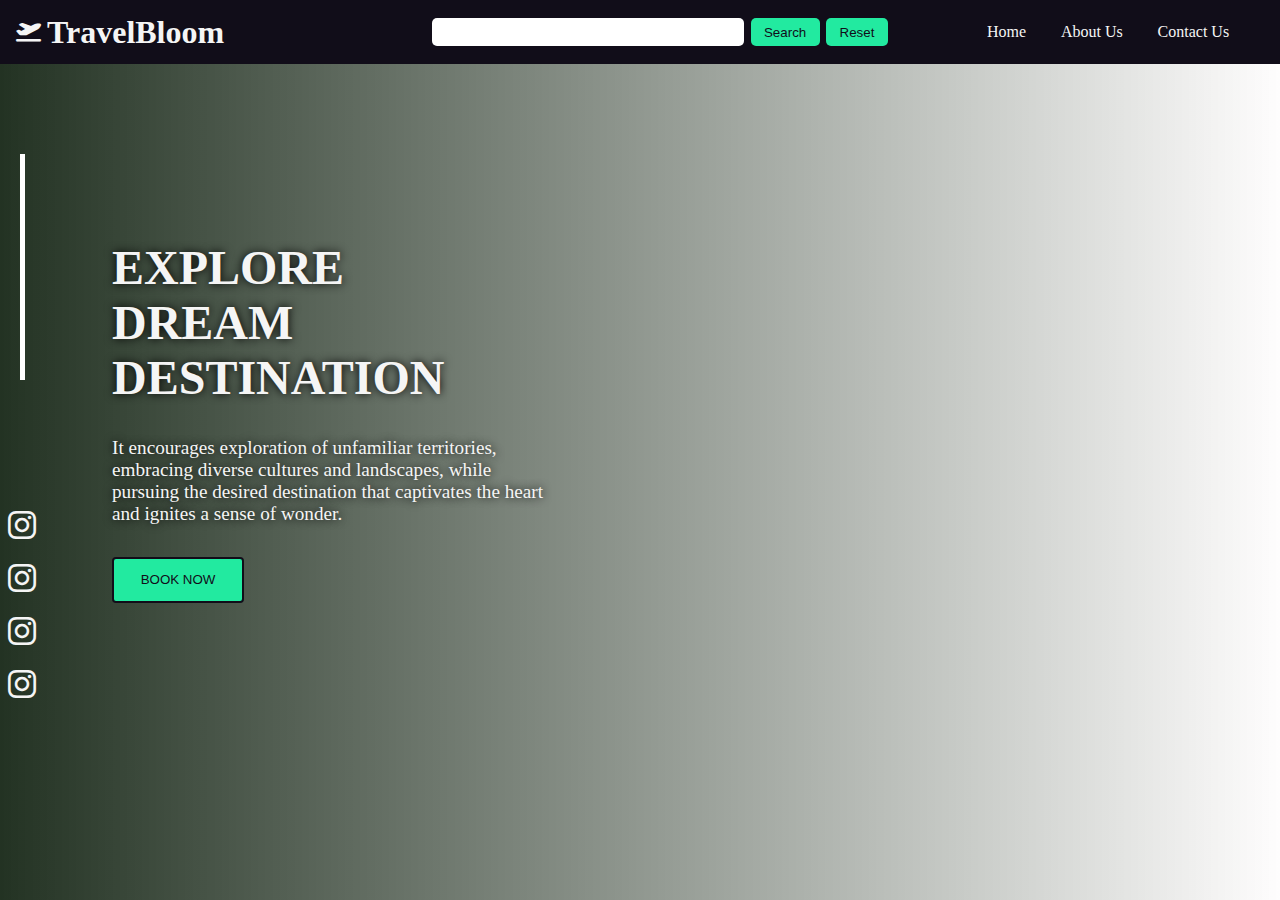
==== index.html @ b31a68c6 "changed home.html to index.html" ====
<!DOCTYPE html>
<html lang="en">
<head>
  <meta charset="UTF-8">
  <meta name="viewport" content="width=device-width, initial-scale=1.0">
  <link rel="stylesheet" href="https://cdnjs.cloudflare.com/ajax/libs/font-awesome/6.7.2/css/all.min.css" integrity="sha512-Evv84Mr4kqVGRNSgIGL/F/aIDqQb7xQ2vcrdIwxfjThSH8CSR7PBEakCr51Ck+w+/U6swU2Im1vVX0SVk9ABhg==" crossorigin="anonymous" referrerpolicy="no-referrer" />
  <link rel="stylesheet" href="style.css">
  <title>Document</title>
</head>
<body>
  <header>
    <nav>
      <div class="mainLogo">
        <i class="fa-solid fa-plane-departure"></i>
        <h1>TravelBloom</h1>
      </div>
      <ul>
        <li><a href="./index.html">Home</a></li>
        <li><a href="./about.html">About Us</a></li>
        <li><a href="./contact.html">Contact Us</a></li>
      </ul>
      <div class="serchBox">
        <input type="search" name="search" id="search" placeholder="Enter A plca you want to visit">
        <button id="searchBtn">Search</button>
        <button id="resetBtn">Reset</button>
      </div>
      
    </nav>
  </header>
    <main class="container">
      <div class="social-links">
      <div class="vertical-line"></div>
        <a href="#" class="social-link">
          <i class="fa-brands fa-instagram"></i>
        </a>
        <a href="#" class="social-link">
          <i class="fa-brands fa-instagram"></i>
        </a>
        <a href="#" class="social-link">
          <i class="fa-brands fa-instagram"></i>
        </a>
        <a href="#" class="social-link">
          <i class="fa-brands fa-instagram"></i>
        </a>
    </div>
      <div class="hero-content">
        <h1>
            EXPLORE<br/> DREAM<br/> DESTINATION
        </h1>
        <p>
            It encourages exploration of unfamiliar territories, embracing diverse cultures and landscapes, while pursuing the desired destination that captivates the heart and ignites a sense of wonder.
        </p>
        <button class="book-now">BOOK NOW</button>
      </div>
      <div id="searchResults" class="searchResults">

      </div>
    </main>
    <script src="./travelRecommendation.js"></script>
  
</body>
</html>
---- style.css ----
* {
  margin: 0;
  padding: 0;
  box-sizing: border-box;
}
nav{
  background-color: #110d19;
  color: whitesmoke;
  padding: 1em;
  display: flex;
  align-items: center;
  justify-content: space-between;
  height: 4em;
}

.mainLogo {
  width: 40%;
  display: flex;
  justify-content: flex-start;
  align-items: center;
}
.mainLogo i.fa-solid{
  font-size: 20px;
  margin-right: 0.3em;
}
ul{
  width: 30%;
  display: flex;
  list-style-type: none;
  justify-content: space-evenly;
  order: 1;
}
a{
  text-decoration: none;
  color: whitesmoke;
}

.serchBox {
  width: 50%;
  display: flex;
  justify-content: flex-start;
  align-items: center;
}
.serchBox input{
  width: 60%;
  padding: 0.5em;
  border: none;
  border-radius: 5px;
} 
.serchBox button{
  padding: 0.5em 1em;
  background-color: #22eaa0;
  color: #110d19;
  border: none;
  border-radius: 5px;
  margin-left: 0.5em;
}
.container{
  height: calc(100vh - 4em);
  background: url("https://files.oaiusercontent.com/file-EGj47xRUeRRZdQU7CrEhM8?se=2025-02-08T14%3A02%3A15Z&sp=r&sv=2024-08-04&sr=b&rscc=max-age%3D604800%2C%20immutable%2C%20private&rscd=attachment%3B%20filename%3D9c34b615-4432-45ac-9ab8-f5af83814233.webp&sig=sJB8DX4bufoEa0omnyUnfS%2BqKS7oOxg7QCMsnfio79Q%3D"), linear-gradient(to right, rgba(0, 18, 0, 0.861),rgba(250, 244, 244, 0.171));
  background-repeat: no-repeat;
  background-size: 100% 100%;
  position: relative;
  background-blend-mode: overlay;
  color: whitesmoke;
  display: flex;
  justify-content: space-between;
}

.social-links{
  position: absolute;
  top: 5%;
  left: 0;
  display: flex;
  flex-direction: column;
  justify-content: flex-start;
  align-items: center;
  height: 90%;
  padding-left: 0.5em;
}
.vertical-line{
  background-color: white;
  width: 5px;
  height: 30%;
  margin-top: 3em;
  margin-bottom: 7em;
}

.social-links a{
  text-decoration: none;
  color: whitesmoke;
  font-size: 2em;
  margin-top: 0.5em;
}

.hero-content{
  width: 50%;
  color: whitesmoke;
  padding: 9em 6em;
}
.hero-content > h1,
.hero-content > button,
.hero-content > p{
  text-shadow: 0px 0px 10px #000;
  margin-top: 2rem;
  margin-left: 1rem;

}
.hero-content h1{
  font-size: 3em;
}
.hero-content p{
  font-size: 1.2em;
}
.hero-content button{
  text-shadow: none;
  padding: 1em 2em;
  background-color: #22eaa0;
  color: #110d19;
  border: 2px solid #110d19;
  border-radius: 4px;
}
.hero-content button:hover{
  background-color: #110d1928;
  color: #22eaa0;
  border: 2px solid #22eaa0;
}
.searchResults{
  width: 30%;
  padding: 2em 1em;
  display:flex;
  flex-direction: column;
  align-items: flex-end;
}
.card{
  padding-top: 1em;
  width: 100%;
  background-color: rgba(245, 247, 248, 0.891);
  color: #000;
  margin-bottom: 0.5em;
  padding: 0.5em;
  border-radius: 4px;
}
.card img{
  width: 100%;
  aspect-ratio: 2/1;
  object-fit: cover;
}
.card > .btn{
  margin-top: 0.2em;
  padding: 0.5em 1em;
  background-color: #01110b;
  width: 100%;
  color: aliceblue;
}
.about-hero-content{
  width: 90%;
  color: whitesmoke;
  padding: 6em 0em 0em 6em;
}
.about-hero-content > section > h1{
  font-size: 3em;
  margin-bottom: 1em;
}
.about-hero-content > section.hero > div{
  font-size: 1em;
  padding: 2em 1em;
  background-color: #110d199f;
  margin-bottom: 1em;
  border-radius: 6px;
}
.team{
  display: flex;
  justify-content: space-evenly;
  align-items: center;
  padding: 3em 5em;
}
.team h2{
  font-size: 3em;
  margin-bottom: 1.5em;
}
.team-container{
  display: flex;
  justify-content: space-evenly;
  align-items: center;
  gap: 20px;
}

.about-hero-content > section div.team-member{
  font-size: 1em;
  padding: 2em 1em;
  background-color: #110d199f;
  border-radius: 6px;
}
.about-hero-content > section div.team-member > *{
  margin-bottom: 0.4em;
}
.team-member .role{
  text-align: center;
  display: block;
  width: 100%;
  background-color: #186ec4a5;
  color: whitesmoke;
  border: 1px solid whitesmoke;
  margin-top: 0.5em;
  padding: 0.3em 0.6em;
  border-radius: 4px;
}
.team-member .role:hover{
  text-align: center;
  display: block;
  width: 100%;
  background-color: #22eaa12b;
  color: whitesmoke;
  border: 1px solid whitesmoke;
  margin-top: 0.5em;
}

.contact-hero-content{
  width: 70%;
  padding: 6em 3em 0em;
  color: white;
  margin: 0 auto;
}
.contact-hero-content section{

  margin: 5em auto;
  display: flex;
  justify-content: space-between;
}
.contact-hero-content section > .contact-info{
  width: 20%;
}
.contact-hero-content section > .contact-content{
  width: 60%;
}
.contact-hero-content div.contact-content > form{
  padding: 1em;
  background-color: #110d194b;
  display: flex;
  flex-direction: column;
  justify-content: space-evenly;
}

.contact-hero-content div.contact-content > form > *:not(label){
  background-color: #110d199f;
  padding: 0.5em 0.7em;
  margin-bottom: 0.9em;
  border: 0.5px solid whitesmoke;
  outline: none;
  color: whitesmoke;
}
textarea{
  height: 100px;
  overflow-y: auto;
  resize: none;
}
.contact-hero-content div.contact-content > form > button.submit{
  background-color: #186ec4a5;
  color: white;
  border-radius: 4px;
  padding: 0.5em 1em;
}
.contact-hero-content div.contact-content > form > button.submit:hover{
  background-color: #064b2c84;;
}
::placeholder{
  color: rgb(255, 255, 255);
}
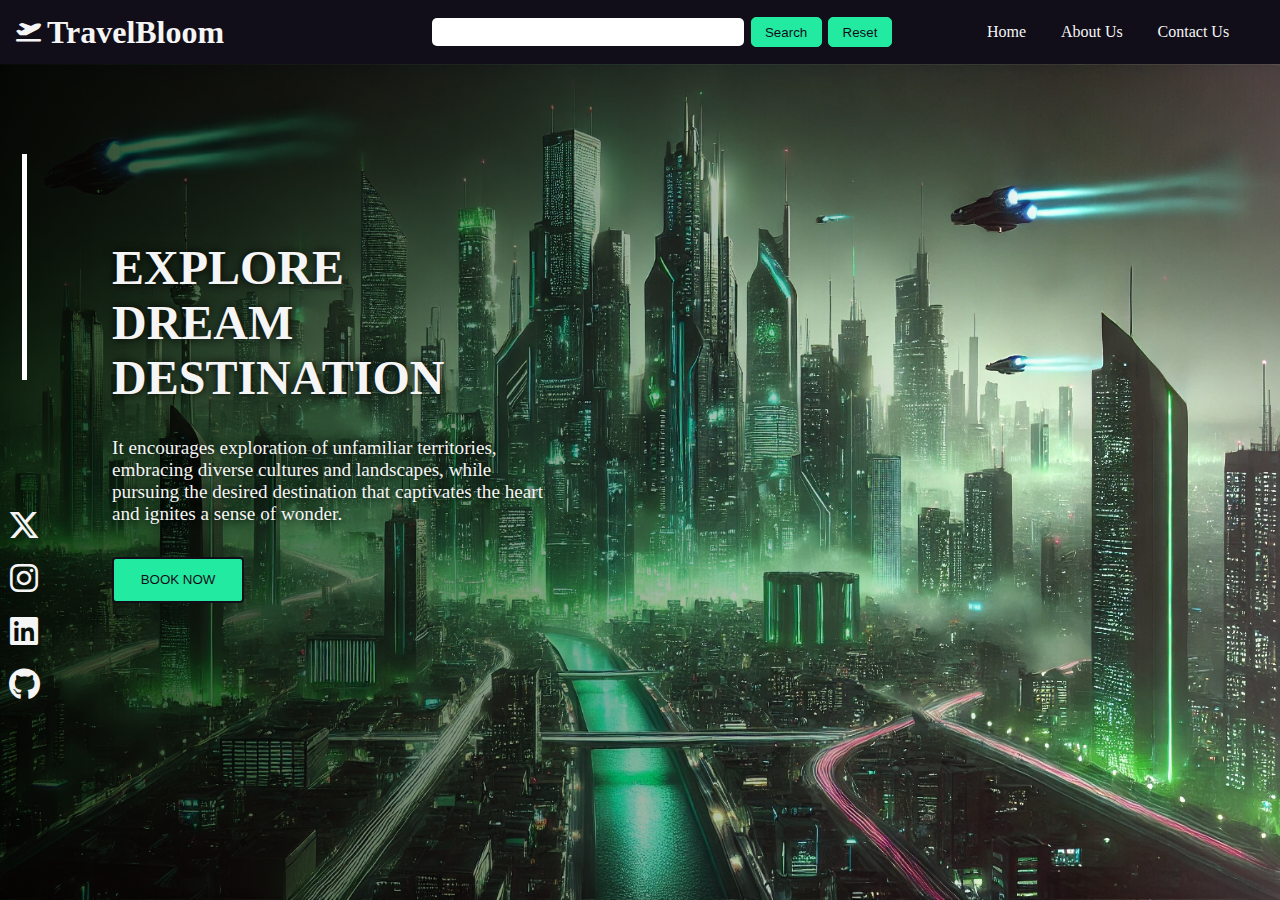
==== commit db7c7d96: "updated js and css files" ====
--- a/index.html
+++ b/index.html
@@ -29,18 +29,18 @@
   </header>
     <main class="container">
       <div class="social-links">
-      <div class="vertical-line"></div>
+        <div class="vertical-line"></div>
         <a href="#" class="social-link">
-          <i class="fa-brands fa-instagram"></i>
+          <i class="fa-brands fa-x-twitter"></i>
         </a>
         <a href="#" class="social-link">
           <i class="fa-brands fa-instagram"></i>
         </a>
         <a href="#" class="social-link">
-          <i class="fa-brands fa-instagram"></i>
+          <i class="fa-brands fa-linkedin"></i>
         </a>
         <a href="#" class="social-link">
-          <i class="fa-brands fa-instagram"></i>
+          <i class="fa-brands fa-github"></i>
         </a>
     </div>
       <div class="hero-content">
--- a/style.css
+++ b/style.css
@@ -33,6 +33,10 @@
 a{
   text-decoration: none;
   color: whitesmoke;
+}
+a:hover{
+  color: #22eaa0;
+  transition: color 0.2s ease-in-out;
 }
 
 .serchBox {
@@ -51,13 +55,18 @@
   padding: 0.5em 1em;
   background-color: #22eaa0;
   color: #110d19;
-  border: none;
+  border: 1px solid #22eaa0;
   border-radius: 5px;
   margin-left: 0.5em;
 }
+.serchBox button:hover{
+  background-color: transparent;
+  color: #22eaa0;
+  border: 1px solid #22eaa0;
+}
 .container{
   height: calc(100vh - 4em);
-  background: url("https://files.oaiusercontent.com/file-EGj47xRUeRRZdQU7CrEhM8?se=2025-02-08T14%3A02%3A15Z&sp=r&sv=2024-08-04&sr=b&rscc=max-age%3D604800%2C%20immutable%2C%20private&rscd=attachment%3B%20filename%3D9c34b615-4432-45ac-9ab8-f5af83814233.webp&sig=sJB8DX4bufoEa0omnyUnfS%2BqKS7oOxg7QCMsnfio79Q%3D"), linear-gradient(to right, rgba(0, 18, 0, 0.861),rgba(250, 244, 244, 0.171));
+  background: url("./images/travelrecommendation\ image.webp"), linear-gradient(to right, rgba(0, 18, 0, 0.861),rgba(250, 244, 244, 0.171));
   background-repeat: no-repeat;
   background-size: 100% 100%;
   position: relative;
@@ -92,6 +101,10 @@
   font-size: 2em;
   margin-top: 0.5em;
 }
+.social-links a:hover{
+  color: #22eaa0;
+  transition: color 0.2s ease-in-out;
+}
 
 .hero-content{
   width: 50%;
@@ -153,6 +166,21 @@
   width: 100%;
   color: aliceblue;
 }
+.cancel-card{
+  background-color: #22eaa0;
+  display: flex;
+  width: 100%;
+  justify-content: space-between;
+  color: darkgreen;
+  padding: 0.4em;
+  font-weight: 900;
+}
+.cancel-card button{
+  background-color: transparent;
+  padding: 0.3em;
+  color: darkgreen;
+  border: none;
+}
 .about-hero-content{
   width: 90%;
   color: whitesmoke;
